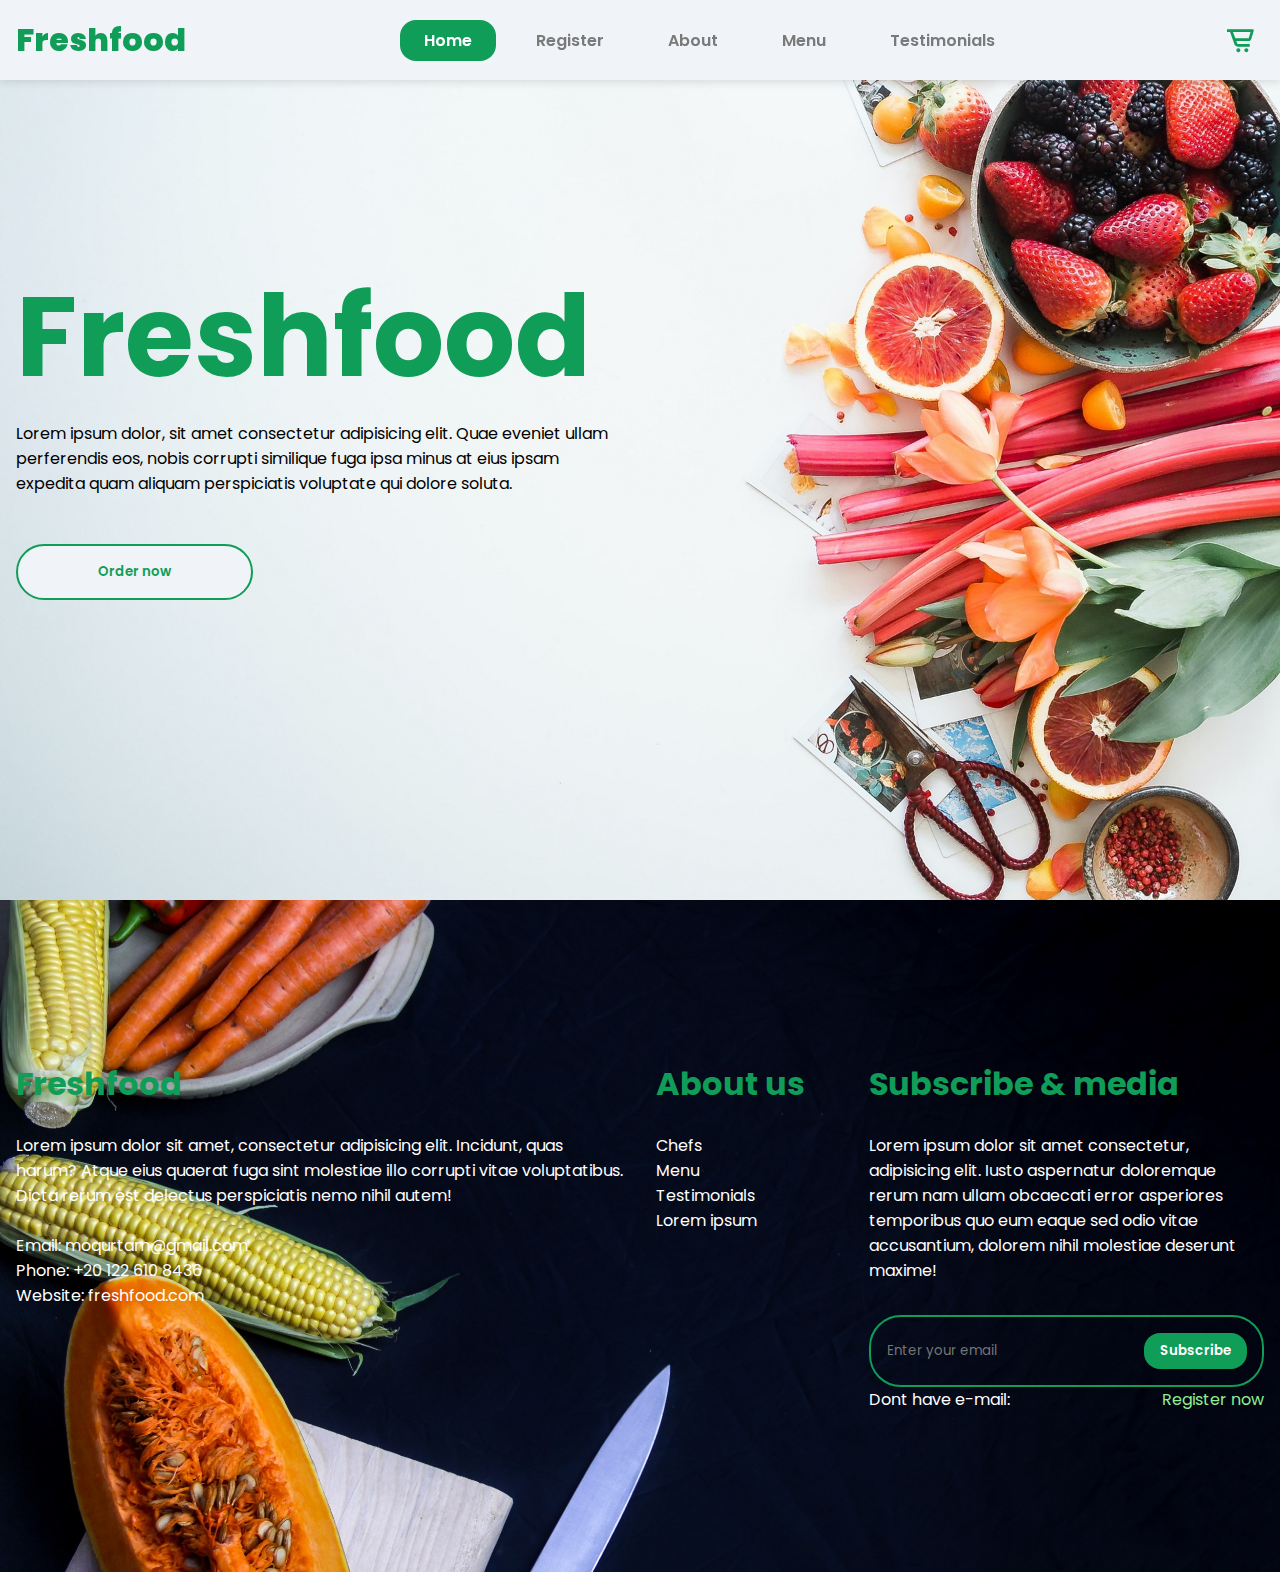
==== index.html @ 1b4a8553 "First submit" ====
<!DOCTYPE html>
<html lang="en">

<head>
    <meta charset="UTF-8">
    <meta name="viewport" content="width=device-width, initial-scale=1.0">
    <title>
        Fresh Food
    </title>
    <link rel="preconnect" href="https://fonts.gstatic.com">
    <link href="https://fonts.googleapis.com/css2?family=Poppins:wght@200;300;400;500;600;700;800;900&display=swap"
        rel="stylesheet">
    <link href='https://unpkg.com/boxicons@2.0.7/css/boxicons.min.css' rel='stylesheet'>
    <link rel="stylesheet" href="style.css">
    <script src="index.js"></script>
</head>

<body>
    <!-- MOBILE NAV -->
    <div class="mb-nav">
        <div class="mb-move-item"></div>
        <div class="mb-nav-item active">
            <a href="index.html">
                <i class="bx bxs-home"></i>
            </a>
        </div>
        <div class="mb-nav-item ">
            <a href="reg.html">
                <i class="bx bxs-home"></i>
            </a>
        </div>
        <div class="mb-nav-item">
            <a href="about.html">
                <i class='bx bxs-wink-smile'></i>
            </a>
        </div>
        <div class="mb-nav-item">
            <a href="foodmenu.html">
                <i class='bx bxs-food-menu'></i>
            </a>
        </div>
        <div class="mb-nav-item">
            <a href="testimonial.html">
                <i class='bx bxs-comment-detail'></i>
            </a>
        </div>
    </div>
    <!-- END MOBILE NAV -->

    <!-- TOP NAVIGATION -->
    <div class="nav">
        <div class="menu-wrap">
            <a href="index.html">
                <div class="logo">
                    Freshfood
                </div>
            </a>
            <div class="menu h-xs">
                <a href="index.html">
                    <div class="menu-item active">
                        Home
                    </div>
                </a>
                <a href="reg.html">
                    <div class="menu-item">
                        Register
                    </div>
                </a>
                <a href="about.html">
                    <div class="menu-item">
                        About
                    </div>
                </a>
                <a href="foodmenu.html">
                    <div class="menu-item">
                        Menu
                    </div>
                </a>
                <a href="testimonial.html">
                    <div class="menu-item">
                        Testimonials
                    </div>
                </a>
            </div>
            <div class="right-menu">
                <div class="cart-btn">
                    <i class='bx bx-cart-alt'></i>
                </div>
            </div>
        </div>
    </div>
    <!-- END TOP NAVIGATION -->
    <!-- SECTION HOME -->
    <section id="home" class="fullheight align-items-center bg-img bg-img-fixed"
        style="background-image: url(assests/home.jpg);">
        <div class="container">
            <div class="row">
                <div class="col-6 col-xs-12">
                    <div class="slogan">
                        <h1 class="left-to-right play-on-scroll">
                            Freshfood
                        </h1>
                        <p class="left-to-right play-on-scroll delay-2">
                            Lorem ipsum dolor, sit amet consectetur adipisicing elit. Quae eveniet ullam perferendis
                            eos, nobis corrupti similique fuga ipsa minus at eius ipsam expedita quam aliquam
                            perspiciatis voluptate qui dolore soluta.
                        </p>
                        <div class="left-to-right play-on-scroll delay-4">
                            <button>
                                Order now
                            </button>
                        </div>
                    </div>
                </div>
            </div>
        </div>
    </section>
    <!-- END SECTION HOME -->

    <!-- FOOTER SECTION -->
    <section class="footer bg-img" style="background-image: url(assests/foot.jpg);">
        <div class="container">
            <div class="row">
                <div class="col-6 col-xs-12">
                    <h1>
                        Freshfood
                    </h1>
                    <br>
                    <p>Lorem ipsum dolor sit amet, consectetur adipisicing elit. Incidunt, quas harum? Atque eius
                        quaerat fuga sint molestiae illo corrupti vitae voluptatibus. Dicta rerum est delectus
                        perspiciatis nemo nihil autem!</p>
                    <br>
                    <p>Email: moqurtam@gmail.com</p>
                    <p>Phone: +20 122 610 8436</p>
                    <p>Website: freshfood.com</p>
                </div>
                <div class="col-2 col-xs-12">
                    <h1>
                        About us
                    </h1>
                    <br>
                    <p>
                        <a href="#">
                            Chefs
                        </a>
                    </p>
                    <p>
                        <a href="#">
                            Menu
                        </a>
                    </p>
                    <p>
                        <a href="#">
                            Testimonials
                        </a>
                    </p>
                    <p>
                        <a href="#">
                            Lorem ipsum
                        </a>
                    </p>
                </div>
                <div class="col-4 col-xs-12">
                    <h1>
                        Subscribe & media
                    </h1>
                    <br>
                    <p>Lorem ipsum dolor sit amet consectetur, adipisicing elit. Iusto aspernatur doloremque rerum nam
                        ullam obcaecati error asperiores temporibus quo eum eaque sed odio vitae accusantium, dolorem
                        nihil molestiae deserunt maxime!</p>
                    <div class="input-group">
                        <input type="text" placeholder="Enter your email">
                        <button>
                            Subscribe
                        </button>
                    </div>
                    <div>
                        Dont have e-mail:
                        <a href="reg.html" style="text-decoration: none; float: right; color: lightgreen;">Register
                            now</a>
                    </div>
                </div>
            </div>
        </div>
    </section>
    <!-- END FOOTER SECTION -->

    <script src="index.js"></script>
</body>

</html>
---- style.css ----
:root {
    --primary-color: #0F9D58;
    --background-color: #f0f3f7;
    --secon-color: #9da2ad;
    --grey: #7a7a7b;
    --white: #ffffff;
}

* {
    font-family: 'Poppins', sans-serif;
    margin: 0;
    padding: 0;
    box-sizing: border-box;
}

a {
    color: unset;
    text-decoration: none;
}

body,
html {
    background-color: var(--background-color);
    scroll-behavior: smooth;
    position: relative;
    overflow-x: hidden;
}

.nav {
    position: fixed;
    top: 0;
    left: 0;
    width: 100%;
    z-index: 99;
    background-color: var(--background-color);
    box-shadow: rgba(99, 99, 99, 0.2) 0px 2px 8px 0px;
}

.menu-wrap {
    max-width: 1366px;
    margin: auto;
    display: flex;
    align-items: center;
    justify-content: space-between;
    padding: 1rem;
}

.logo {
    font-size: 2rem;
    font-weight: 800;
    color: var(--primary-color);
}

.menu {
    display: flex;
    align-items: center;
    justify-content: center;
}

.menu-item {
    margin-left: 1rem;
    padding: .5rem 1.5rem;
    font-weight: 600;
    color: var(--grey);
    transition: .5s ease-in-out;
    cursor: pointer;
}

.menu-item:hover,
.menu-item.active {
    color: var(--white);
    background-color: var(--primary-color);
    border-radius: 1rem;
}

.cart-btn {
    width: 3rem;
    height: 3rem;
    display: flex;
    align-items: center;
    justify-content: center;
    color: var(--primary-color);
    font-size: 2rem;
    cursor: pointer;
    transition: .5s ease-in-out;
}

.cart-btn:hover {
    background-color: var(--primary-color);
    color: var(--white);
    border-radius: 1rem;
}

.fullheight {
    height: 100vh;
}

.align-items-center {
    display: flex;
    align-items: center;
    justify-content: center;
    text-align: center;
}

.bg-img {
    background-position: center;
    background-size: cover;
    background-repeat: no-repeat;
}

.bg-img-fixed {
    background-attachment: fixed;
}

.container {
    width: 100%;
    max-width: 1366px;
    margin: 0 auto;
}


section {
    padding: 9rem 0;
}

.slogan {
    text-align: left;
}

.slogan h1 {
    font-size: 7rem;
    color: var(--primary-color);
}

.slogan button {
    padding: 1rem 5rem;
    outline: none;
    border: none;
    background-color: var(--background-color);
    border: .125rem solid var(--primary-color);
    border-radius: 2rem;
    color: var(--primary-color);
    margin: 3rem 0;
    cursor: pointer;
    font-weight: 600;
    transition: .5s ease-in-out;
}

.slogan button:hover {
    background-color: var(--primary-color);
    color: var(--white);
}

.fullwidth {
    width: 100%;
}

/* start about */
#about img {
    border-radius: 2rem;
    box-shadow: rgba(17, 17, 26, 0.1) 0px 8px 24px,
        rgba(17, 17, 26, 0.1) 0px 16px 56px,
        rgba(17, 17, 26, 0.1) 0px 24px 80px;
}


.about-slogan {
    padding: 4rem;
    background-color: var(--white);
    border-radius: 2rem;
    box-shadow: rgba(0, 0, 0, 0.15) 0px 2px 8px;
}

.about-slogan.start {
    transform: translateX(-10rem) !important;
}

.about-slogan h3 {
    font-size: 2rem;
    margin-bottom: 3rem;
    color: var(--grey);
}

.primary-color {
    color: var(--primary-color);
}

/* end about */

/* start menu */
.food-menu {
    padding: 4rem;
    background-color: var(--white);
    border-radius: 2rem;
    box-shadow: rgba(100, 100, 111, 0.2) 0px 7px 29px 0px;
}

.food-menu h1 {
    color: var(--grey);
}

.food-menu p {
    margin: 2rem 0;
}

.food-category {
    display: flex;
}

.food-category button {
    padding: .5rem 2.5rem;
    margin: 0 1rem;
    outline: none;
    border: 1px solid var(--primary-color);
    background-color: transparent;
    color: var(--primary-color);
    font-weight: 600;
    border-radius: 1rem;
    cursor: pointer;
    transition: .3s ease-in-out;
}

.food-category button:hover,
.food-category button.active {
    background-color: var(--primary-color);
    color: var(--white);
}

.food-item-wrap {
    display: flex;
    flex-wrap: wrap;
    justify-content: flex-start;
    margin-top: 3rem;
}

.food-item {
    width: 25%;
    height: 30rem;
    padding: 1rem;
}

.item-wrap {
    height: 100%;
    transition: .4s ease-in-out;
    cursor: pointer;
    border-radius: 2rem;
}

.item-wrap:hover {
    box-shadow: rgba(14, 30, 37, 0.12) 0px 2px 4px 0px,
        rgba(14, 30, 37, 0.32) 0px 2px 16px 0px;
}

.item-img {
    height: 60%;
    position: relative;
    overflow: hidden;
    border-radius: 2rem;
}

.img-holder {
    position: absolute;
    top: 0;
    left: 0;
    width: 100%;
    height: 100%;
    transition: .5s ease-in-out;
    border-radius: 2rem;
}

.img-holder:hover {
    transform: scale(2) rotate(45deg);
}

.item-info {
    display: flex;
    justify-content: space-between;
    align-items: center;
    margin-top: 3rem;
    padding: 0 1rem;
}

.item-info h3 {
    color: var(--grey);
}

.item-info>div:first-child {
    text-align: left;
}

.food-item-wrap>div {
    display: none;
}

.food-item-wrap.all>div {
    display: block;
}

.food-item-wrap.salad>div.salad-type {
    display: block;
}

.food-item-wrap.lorem>div.lorem-type {
    display: block;
}

.food-item-wrap.ipsum>div.ipsum-type {
    display: block;
}

.food-item-wrap.dolor>div.dolor-type {
    display: block;
}

/* end menu  */

.review-wrap {
    width: 100%;
    padding: 1rem;
    background-color: var(--white);
    border-radius: 3rem;
    box-shadow: rgba(100, 100, 111, 0.2) 0px 7px 29px 0px;
}

.review-wrap.active {
    transform: scale(1.2) !important;
}

.review-content {
    padding: 3rem;
    border-bottom: .125rem solid var(--grey);
    position: relative;
    text-align: center;
}

.review-img {
    position: absolute;
    left: 50%;
    transform: translateX(-50%);
    bottom: -2.5rem;
    width: 5rem;
    height: 5rem;
    border-radius: 2rem;
    box-shadow: rgba(100, 100, 111, 0.2) 0px 7px 29px 0px;
}

.review-info {
    padding: 3rem;
    text-align: center;
}

.rating {
    margin-top: 2rem;
}

.rating i {
    color: var(--primary-color);
}

.footer {
    color: var(--white);
}

.footer h1 {
    color: var(--primary-color);
}

.input-group {
    padding: 1rem;
    border: .125rem solid var(--primary-color);
    border-radius: 2rem;
    display: flex;
    justify-content: space-between;
    margin-top: 2rem;
}

.input-group input {
    flex: auto;
    outline: none;
    border: none;
    color: var(--primary-color);
    background-color: transparent;
}

.input-group button {
    padding: .5rem 1rem;
    outline: none;
    border: none;
    background-color: var(--primary-color);
    border-radius: 1rem;
    color: var(--white);
    font-weight: 600;
    cursor: pointer;
}

.food-item-wrap>div {
    display: none;
}

.food-item-wrap.all>div {
    display: block;
}

.food-item-wrap.salad>div.salad-type {
    display: block;
}

.food-item-wrap.lorem>div.lorem-type {
    display: block;
}

.food-item-wrap.ipsum>div.ipsum-type {
    display: block;
}

.food-item-wrap.dolor>div.dolor-type {
    display: block;
}

/* ANIMATION */

/* .left-to-right {
    transform: translateX(-150%);
    transition: 1s ease-in-out;
}

.left-to-right.start {
    transform: translateX(0);
}

.right-to-left {
    transform: translateX(150%);
    transition: 1s ease-in-out;
}

.right-to-left.start {
    transform: translateX(0);
}

.zoom {
    transform: scale(0);
    transition: .6s ease-in-out;
}

.zoom.start {
    transform: unset;
}

.bottom-up {
    transform: translateY(30%);
    transition: .8s ease-in-out;
}

.bottom-up.start {
    transform: translateY(0);
}

.delay-2 {
    transition-delay: .2s;
}

.delay-4 {
    transition-delay: .4s;
}

.delay-6 {
    transition-delay: .6s;
}

.delay-8 {
    transition-delay: .8s;
}

.delay-10 {
    transition-delay: .10s;
}

.delay-12 {
    transition-delay: .12s;
}



 */


/* GRID SYSTEM */

.row {
    display: flex;
    flex-wrap: wrap;
}

[class*="col-"] {
    padding: 1rem;
}

.col-1 {
    width: 8.33%;
}

.col-2 {
    width: 16.66%;
}

.col-3 {
    width: 25%;
}

.col-4 {
    width: 33.33%;
}

.col-5 {
    width: 41.66%;
}

.col-6 {
    width: 50%;
}

.col-7 {
    width: 58.33%;
}

.col-8 {
    width: 66.66%;
}

.col-9 {
    width: 75%;
}

.col-10 {
    width: 83.33%;
}

.col-11 {
    width: 91.66%;
}

.col-12 {
    width: 100%;
}

.mb-nav {
    display: none;
}

/* Extra small devices (phones, 600px and down) */
@media only screen and (max-width: 600px) {

    * {
        font-size: 13px;
    }

    h1 {
        font-size: 3rem !important;
    }

    span {
        font-size: inherit;
    }

    .cart-btn i {
        font-size: 2rem;
    }

    .about {
        background-image: url(assets/about.jpg);
        background-attachment: fixed;
    }

    .about-slogan.start {
        transform: translateX(0) !important;
    }

    .food-menu {
        padding: 4rem 0;
    }

    .food-item {
        width: 50%;
        height: 25rem;
    }

    .food-category {
        overflow-y: scroll;
    }

    .food-category button {
        width: max-content;
    }

    .back-to-top {
        bottom: 6rem;
        right: 1rem;
    }

    .review-wrap.active {
        transform: unset !important;
    }

    /* MOBILE NAV */

    .mb-nav {
        position: fixed;
        bottom: 0;
        display: flex;
        width: 100%;
        justify-content: space-between;
        align-items: center;
        background-color: var(--white);
        z-index: 99;
        overflow: hidden;
        border-top-left-radius: 2rem;
        border-top-right-radius: 2rem;
        box-shadow: rgba(100, 100, 111, 0.2) 0px 7px 29px 0px;
    }

    .mb-nav-item {
        display: flex;
        align-items: center;
        justify-content: center;
        flex: 25%;
        padding: 1rem 0;
    }

    .mb-nav-item i,
    .mb-nav-item a {
        font-size: 2rem;
        color: var(--secon-color);
        z-index: 2;
        transition: .5s ease-in-out;
    }

    .mb-nav-item.active i {
        color: var(--white);
    }

    .mb-move-item {
        position: absolute;
        left: 0;
        width: 25%;
        height: 100%;
        background-color: var(--primary-color);
        transition: .5s ease-in-out;
    }

    /* END MOBILE NAV */

    .col-xs-1 {
        width: 8.33%;
    }

    .col-xs-2 {
        width: 16.66%;
    }

    .col-xs-3 {
        width: 25%;
    }

    .col-xs-4 {
        width: 33.33%;
    }

    .col-xs-5 {
        width: 41.66%;
    }

    .col-xs-6 {
        width: 50%;
    }

    .col-xs-7 {
        width: 58.33%;
    }

    .col-xs-8 {
        width: 66.66%;
    }

    .col-xs-9 {
        width: 75%;
    }

    .col-xs-10 {
        width: 83.33%;
    }

    .col-xs-11 {
        width: 91.66%;
    }

    .col-xs-12 {
        width: 100%;
    }

    .h-xs {
        display: none;
    }
}
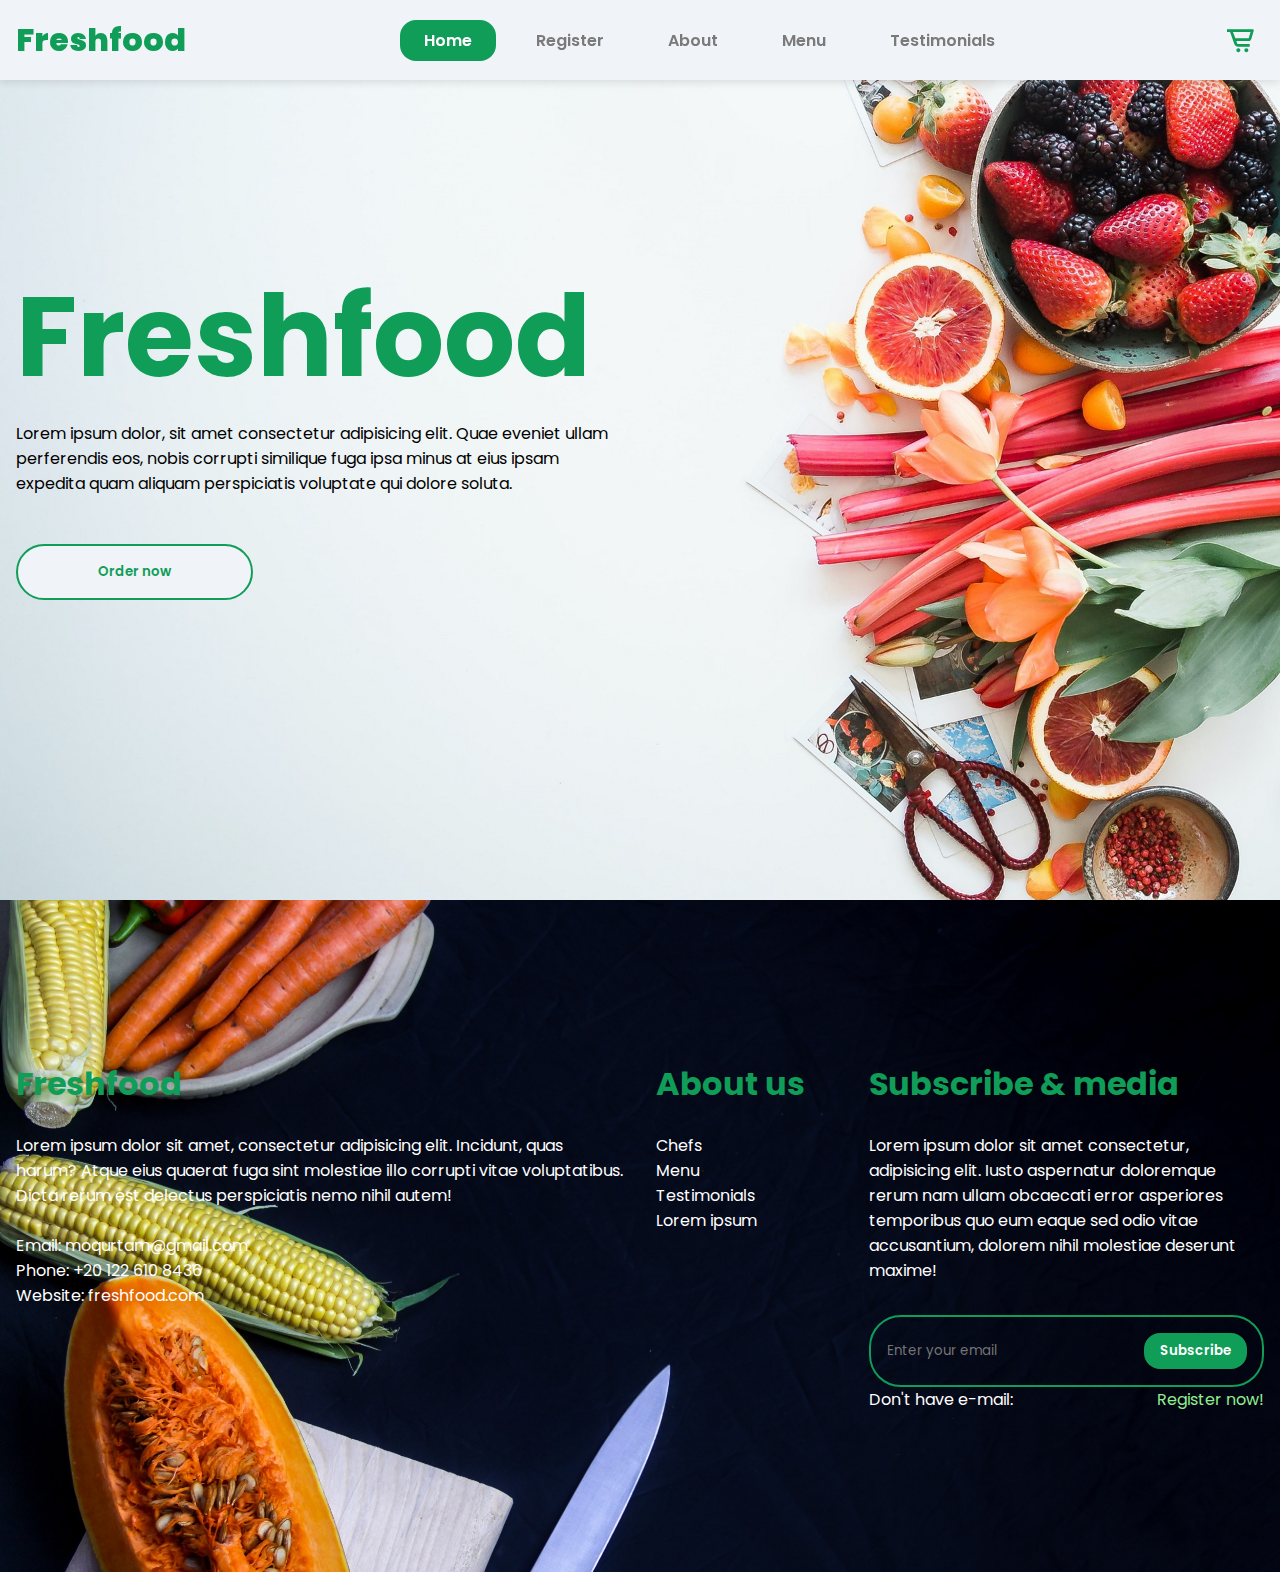
==== commit 1fd5c07c: "Final commit" ====
--- a/index.html
+++ b/index.html
@@ -175,9 +175,9 @@
                         </button>
                     </div>
                     <div>
-                        Dont have e-mail:
+                        Don't have e-mail:
                         <a href="reg.html" style="text-decoration: none; float: right; color: lightgreen;">Register
-                            now</a>
+                            now!</a>
                     </div>
                 </div>
             </div>
@@ -188,4 +188,4 @@
     <script src="index.js"></script>
 </body>
 
-</html>+</html>
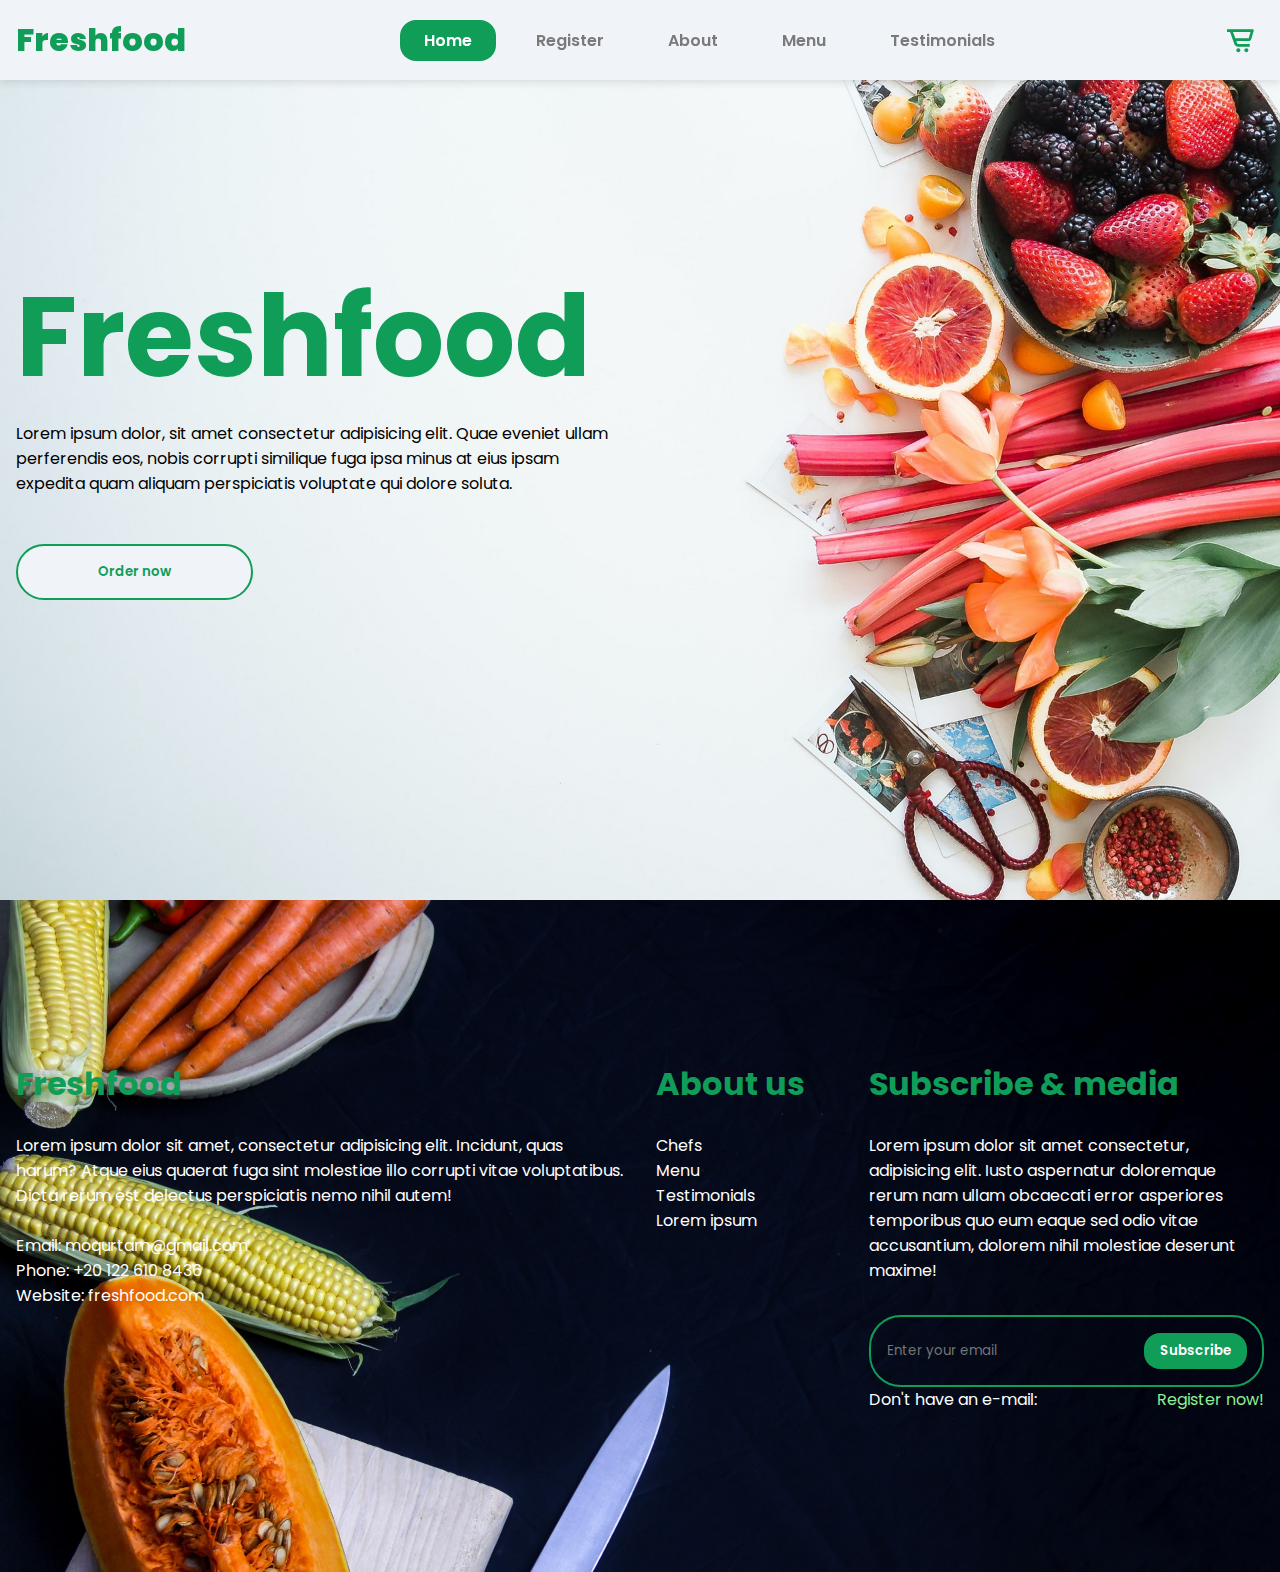
==== commit 08297aad: "Last commit" ====
--- a/index.html
+++ b/index.html
@@ -175,7 +175,7 @@
                         </button>
                     </div>
                     <div>
-                        Don't have e-mail:
+                        Don't have an e-mail:
                         <a href="reg.html" style="text-decoration: none; float: right; color: lightgreen;">Register
                             now!</a>
                     </div>
